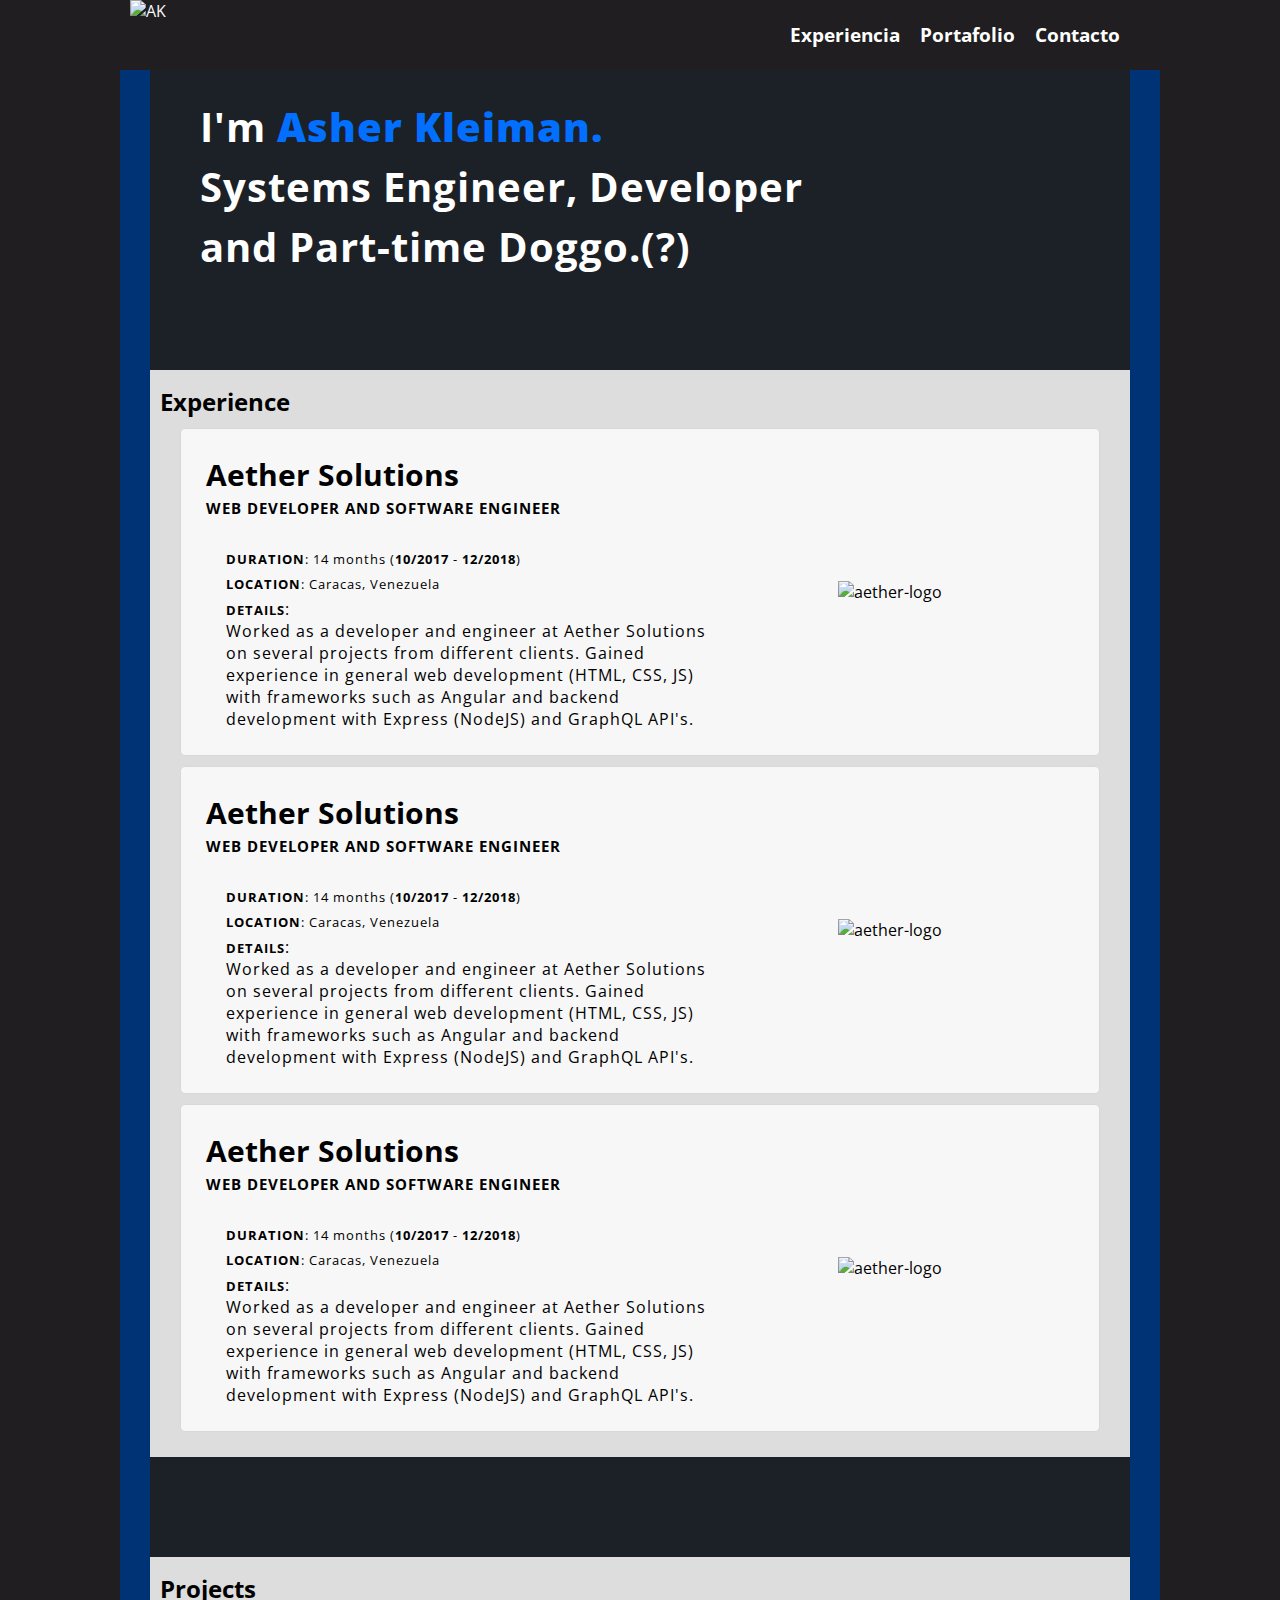
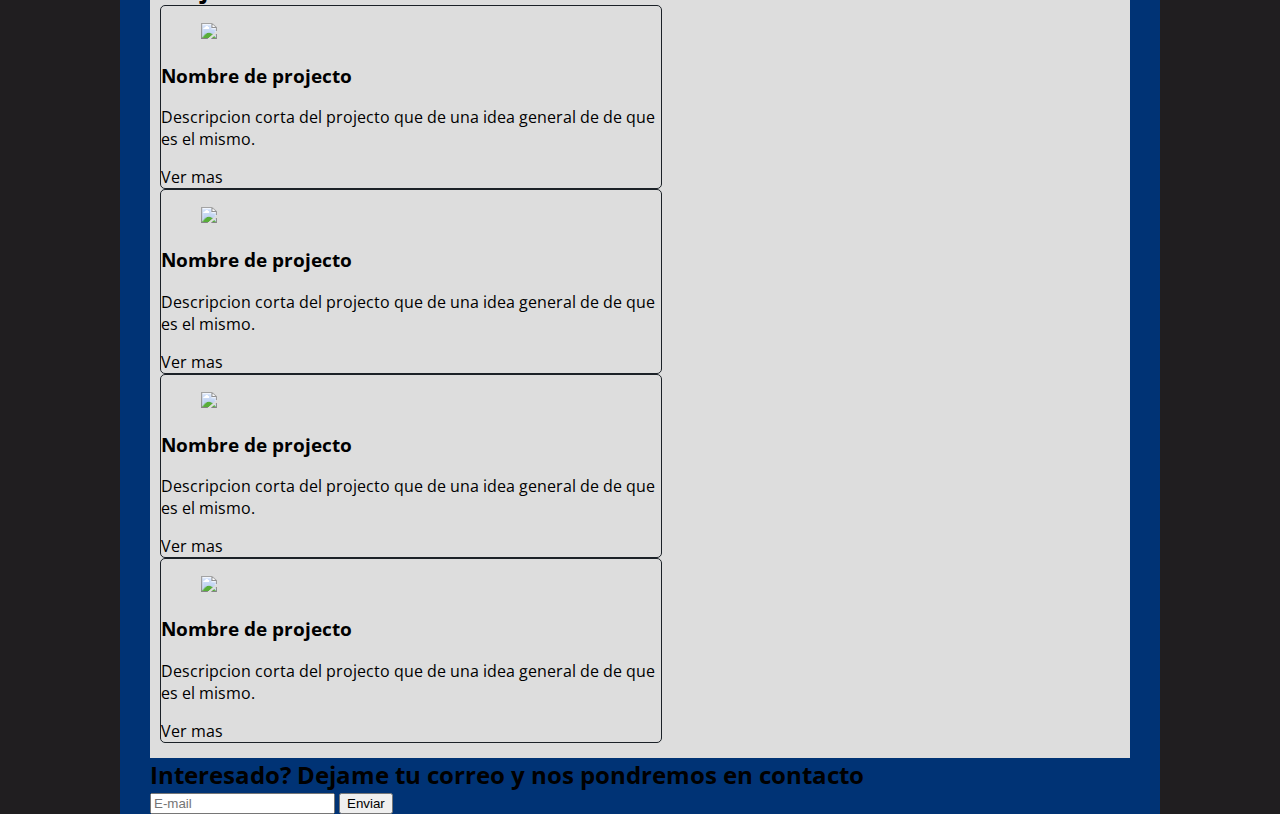
==== src/index.html @ 433022d7 "Firebase hosting added" ====
<!DOCTYPE html>
<html lang="es">
    <head>
        <meta charset="UTF-8"/>
        <title>Asher Kleiman</title>
        <link rel="icon" type="image/png" href="images/favicon.png">
        <link rel="stylesheet" href="styles.css">
    </head>
    <body>
        <div class="container-big">
            <header class="header">
                <figure class="logo">
                    <img src="images/logo.svg" alt="AK">
                </figure>
                <nav class="menu">
                    <ol>
                        <li>
                            <a href="#experience">Experiencia</a>
                        </li>
                        <li>
                            <a href="#portfolio">Portafolio</a>
                        </li>                    
                        <li>
                            <a href="#contact">Contacto</a>
                        </li>
                    </ol>
                </nav>
            </header>
            <div class="container">
                <section class="home">
                    <h1>
                        I'm <strong>Asher Kleiman.<br></strong>Systems Engineer, Developer<br>and Part-time Doggo.(?)
                    </h1>
                </section>
                <section class="experience" id="experience">
                    <h2>Experience</h2>
                    <article class="job">
                        <div class="job-details">
                            <h3 class="job-title">Aether Solutions</h3>
                            <h6 class="job-position">Web developer and Software Engineer</h6>
                            <p class="job-date"><small><strong class="job-subtitle">Duration</strong>: 14 months (<strong>10/2017</strong> - <strong>12/2018</strong>)</small></p>
                            <p class="job-location"><small><strong class="job-subtitle">Location</strong>: Caracas, Venezuela</small></p>
                            <p class="job-description">
                                <strong class="job-subtitle">Details</strong>:<br>
                                Worked as a developer and engineer at Aether Solutions
                                    on several projects from different clients. Gained experience
                                    in general web development (HTML, CSS, JS) with frameworks such as Angular
                                    and backend development with Express (NodeJS) and GraphQL API's.
                                </p>
                        </div>
                        <figure class="job-img-container">
                            <img class="job-img" src="images/aether-logo.png" alt="aether-logo">
                        </figure>
                    </article>
                    <article class="job">
                        <div class="job-details">
                            <h3 class="job-title">Aether Solutions</h3>
                            <h6 class="job-position">Web developer and Software Engineer</h6>
                            <p class="job-date"><small><strong class="job-subtitle">Duration</strong>: 14 months (<strong>10/2017</strong> - <strong>12/2018</strong>)</small></p>
                            <p class="job-location"><small><strong class="job-subtitle">Location</strong>: Caracas, Venezuela</small></p>
                            <p class="job-description">
                                <strong class="job-subtitle">Details</strong>:<br>
                                Worked as a developer and engineer at Aether Solutions
                                    on several projects from different clients. Gained experience
                                    in general web development (HTML, CSS, JS) with frameworks such as Angular
                                    and backend development with Express (NodeJS) and GraphQL API's.
                                </p>
                        </div>
                        <figure class="job-img-container">
                            <img class="job-img" src="images/aether-logo.png" alt="aether-logo">
                        </figure>
                    </article>
                    <article class="job">
                        <div class="job-details">
                            <h3 class="job-title">Aether Solutions</h3>
                            <h6 class="job-position">Web developer and Software Engineer</h6>
                            <p class="job-date"><small><strong class="job-subtitle">Duration</strong>: 14 months (<strong>10/2017</strong> - <strong>12/2018</strong>)</small></p>
                            <p class="job-location"><small><strong class="job-subtitle">Location</strong>: Caracas, Venezuela</small></p>
                            <p class="job-description">
                                <strong class="job-subtitle">Details</strong>:<br>
                                Worked as a developer and engineer at Aether Solutions
                                    on several projects from different clients. Gained experience
                                    in general web development (HTML, CSS, JS) with frameworks such as Angular
                                    and backend development with Express (NodeJS) and GraphQL API's.
                                </p>
                        </div>
                        <figure class="job-img-container">
                            <img class="job-img" src="images/aether-logo.png" alt="aether-logo">
                        </figure>
                    </article>
                </section>
                <section class="skills">

                </section>
                <section id="portfolio" class="portfolio">
                    <h2>Projects</h2>
                    <div class="project-container">
                        <article class="project">
                            <figure class="project-image-container">
                                <img class="project-image" src="images/5a37f44f8dd244.9626309515136164635809.png"  width="400"/>
                            </figure>
                            <h3 class="project-title">Nombre de projecto</h3>
                            <p class="project-description">Descripcion corta del projecto que de una idea general de de que es el mismo.</p>
                            <a class="project-url">Ver mas</a>
                        </article>
                        <article class="project">
                            <figure class="project-image-container">
                                <img class="project-image" src="images/5a37f44f8dd244.9626309515136164635809.png"  width="400"/>
                            </figure>
                            <h3 class="project-title">Nombre de projecto</h3>
                            <p class="project-description">Descripcion corta del projecto que de una idea general de de que es el mismo.</p>
                            <a class="project-url">Ver mas</a>
                        </article>
                        <article class="project">
                            <figure class="project-image-container">
                                <img class="project-image" src="images/5a37f44f8dd244.9626309515136164635809.png"  width="400"/>
                            </figure>
                            <h3 class="project-title">Nombre de projecto</h3>
                            <p class="project-description">Descripcion corta del projecto que de una idea general de de que es el mismo.</p>
                            <a class="project-url">Ver mas</a>
                        </article>
                        <article class="project">
                            <figure class="project-image-container">
                                <img class="project-image" src="images/5a37f44f8dd244.9626309515136164635809.png"  width="400"/>
                            </figure>
                            <h3 class="project-title">Nombre de projecto</h3>
                            <p class="project-description">Descripcion corta del projecto que de una idea general de de que es el mismo.</p>
                            <a class="project-url">Ver mas</a>
                        </article>
                    </div>
                </section>
                <section id="contact" class="contact">
                    <h2>Interesado? Dejame tu correo y nos pondremos en contacto</h2>
                    <form action="/contacto/" class="form-mail">
                        <input type="text" placeholder="E-mail">
                        <button>Enviar</button>
                    </form>
                </section>
            </div>
            <footer></footer>
        </div>
    </body>
</html>
---- src/styles.css ----
@import url('https://fonts.googleapis.com/css?family=Open+Sans+Condensed:300');

/*
Dark Background: #201E20
Light text: #F7F7F7



*/

body {
    font-family: 'Open Sans Condensed';
    margin: 0;
}

h1{
    color: white;
    letter-spacing: 1px;
    line-height: 1.5;
    font-size: 40px;
}

h2 {
    margin: 0;
}

h1 strong {
    color: #026fff
}

img {
    max-width: 100%;
    max-height: 100%;
}

.container-big {
    background-color: #201e20;
    padding: 0 120px;
}

.header{
    background-color: #201e20;
    color: #F7F7F7;
    display: flex;
    justify-content: space-between;
    align-items: center;
    height: 70px;
}

.header .logo {
    margin: 0;
    height: inherit;
    margin-left: 10px;
    width: 100px
}

.header .menu {
    height: inherit;
    margin: 0 30px;
}

.header .menu ol{
    height: inherit;
    display: flex;
    justify-content: space-between;
    list-style: none;
    padding: 0;
    margin: 0;
    
}

.header .menu li{
    padding: 0;
    margin: 0;
    height: inherit;
}

.header .menu a {
    height: inherit;
    color: white;
    text-decoration: none;
    display: flex;
    align-items: center;
    padding: 0 10px;
    font-size: 19px;
    font-weight: bold;
}

.header .menu a:hover{
    color: #91818F;
    background: #000;
}

.container {
    background: #003375;
    padding: 0 30px;
}

.home {
    padding: 0 50px;
    background-image: url('images/kisspng-golden-retriever-labrador-retriever-poodle-bichon-golden-retriever-dog-5a7a40d1062ea5.3860964915179614250253.png');
    height: 300px;
    background-color: #1b2127;
    background-size: auto 300px;
    background-repeat: no-repeat;
    background-position-x: right;
    display: flex;
}

.experience{
    background: #ddd;
    margin: 0;
    display: block;
    padding: 15px 10px;

}

.job {
    background: #F7F7F7;
    max-height: 500px;
    margin: 10px 20px;
    border-width: 1px;
    border-color: #d8d8d8;
    border-style: solid;
    border-radius: 5px;
    padding: 25px;
    display: flex;
    justify-content: flex-start;

}

.job-details{
    max-width: 500px;
}

.job-title{
    margin: 0;
    font-size: 30px
}

.job-subtitle {
    text-transform: uppercase;
    font-size: 12.5px;
}

.job-position {
    font-size: 15px;
    margin-top: 3px;
    margin-bottom: 30px;
    letter-spacing: 1px;
    text-transform: uppercase;
}

.job-date, 
.job-location,
.job-description{
    margin-left: 20px;
    margin-top: 5px;
    margin-bottom: 0;
    letter-spacing: 1px
}

.job-date {
    font-size: 15px
}

.job-location {
    font-size: 15px
}

.job-img-container{
    margin: auto;
    width: auto;
    height: auto;
    display: flex;
    align-items: center;
    justify-content: center;
}

.job-img {
    display: block;
    width: auto;
    height: auto;
}

.skills {
    height: 100px;
    background: #1b2127
}

.portfolio {
    background: #ddd;
    margin: 0;
    display: block;
    padding: 15px 10px;
}

.project {
    width: 500px;
    border-width: 1px;
    border-color: #1b2127;
    border-style: solid;
    border-radius: 5px;
}
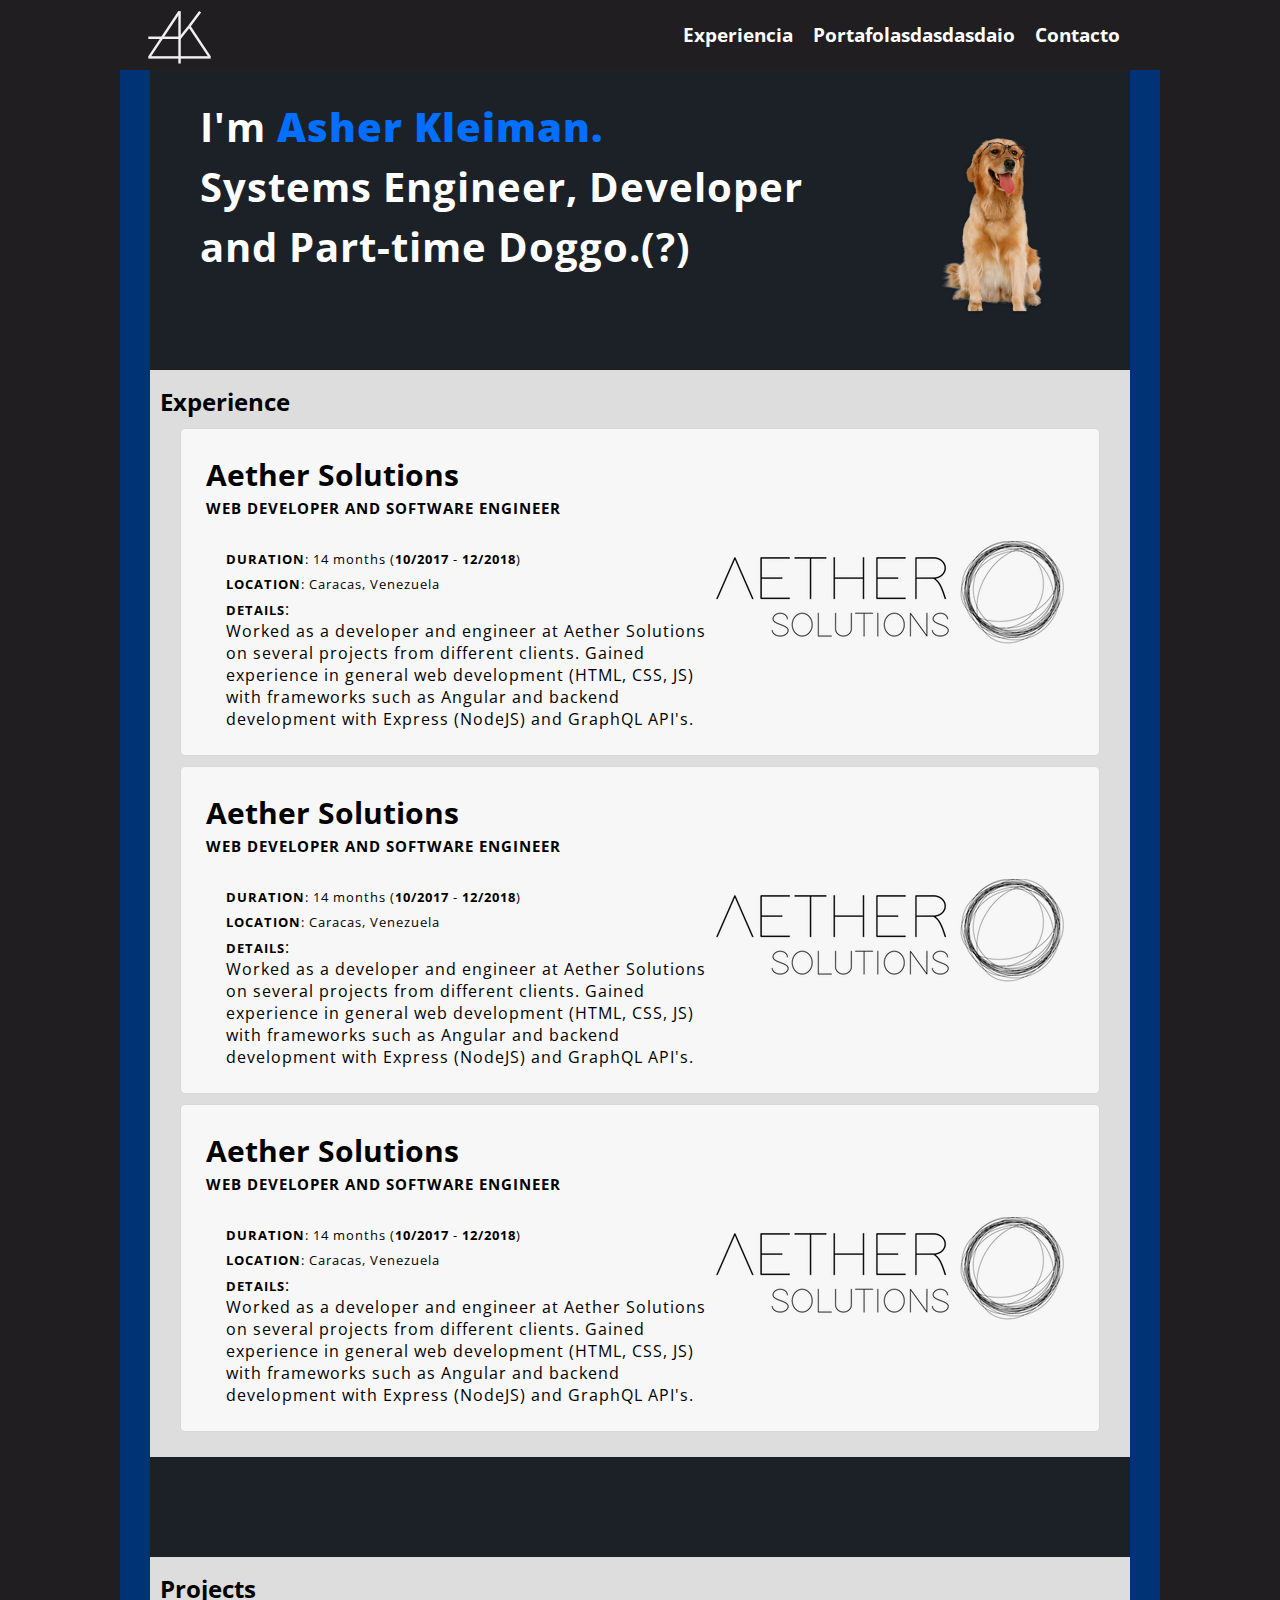
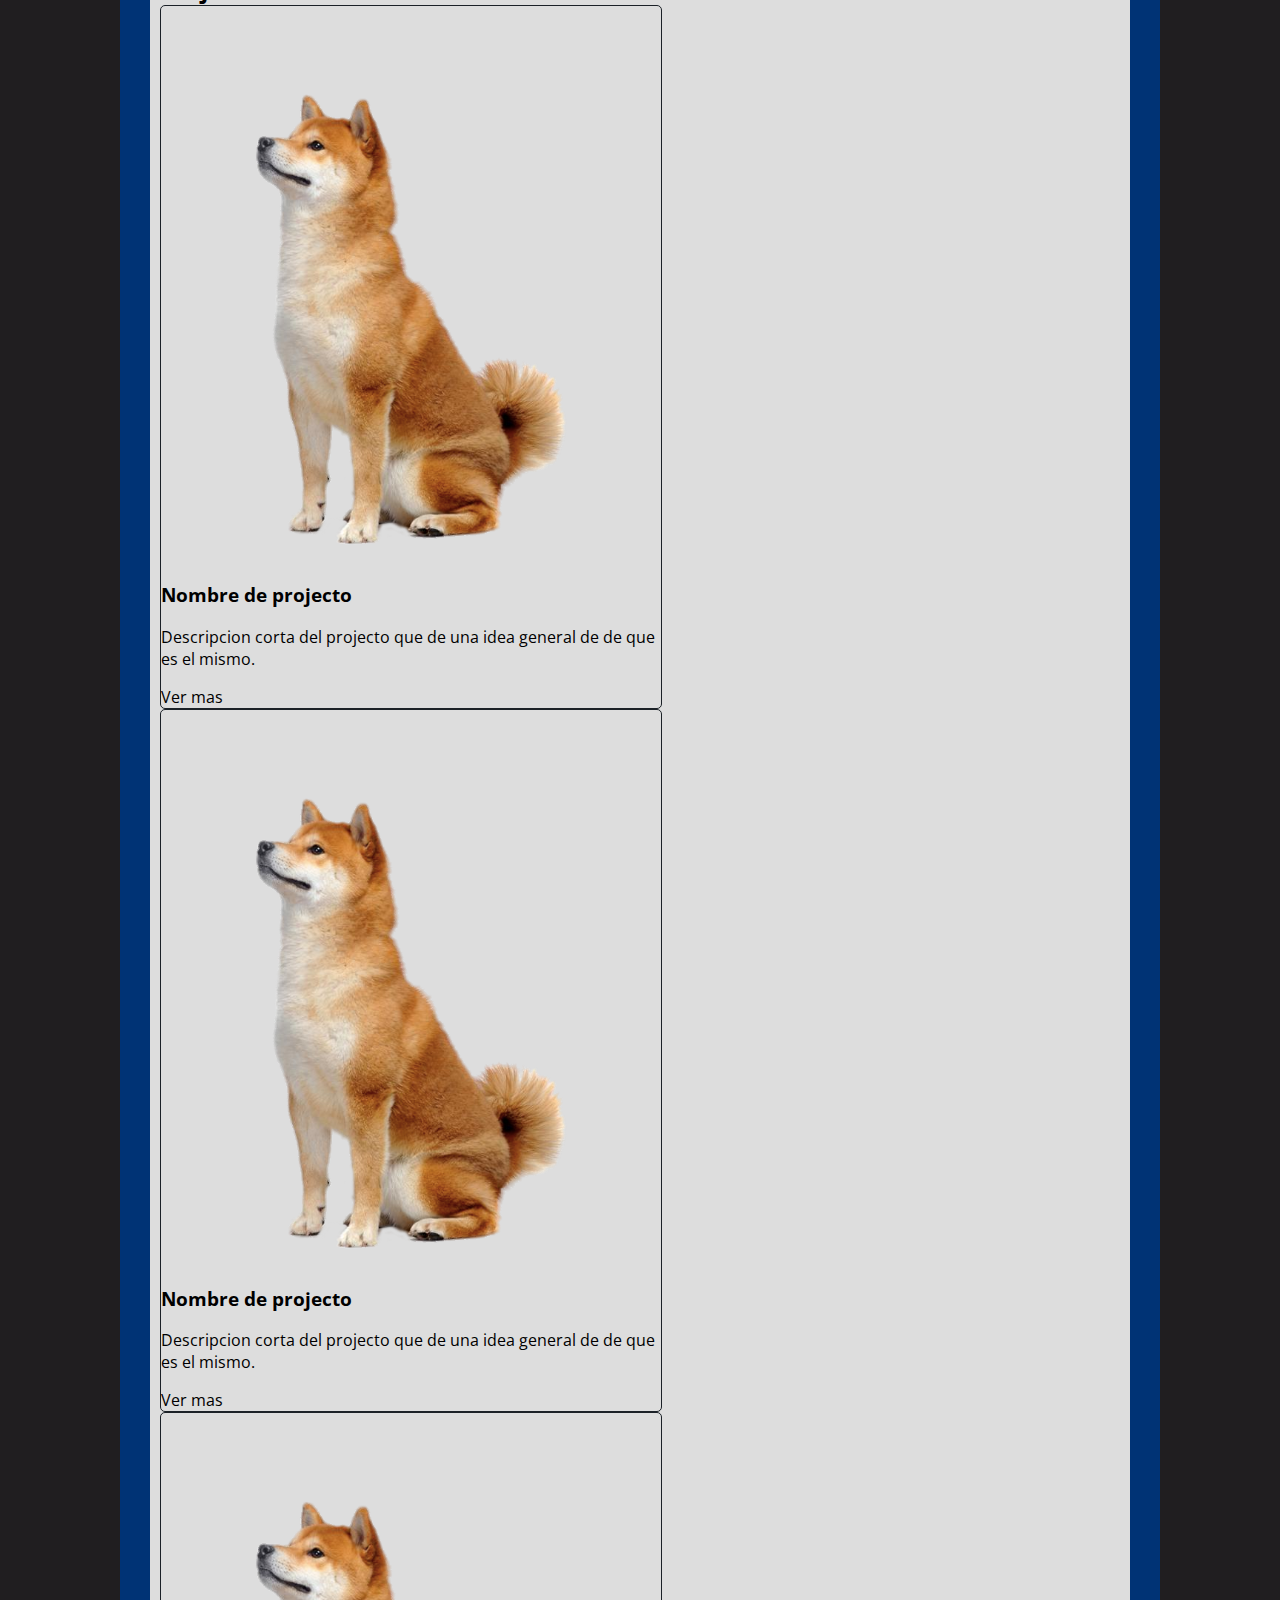
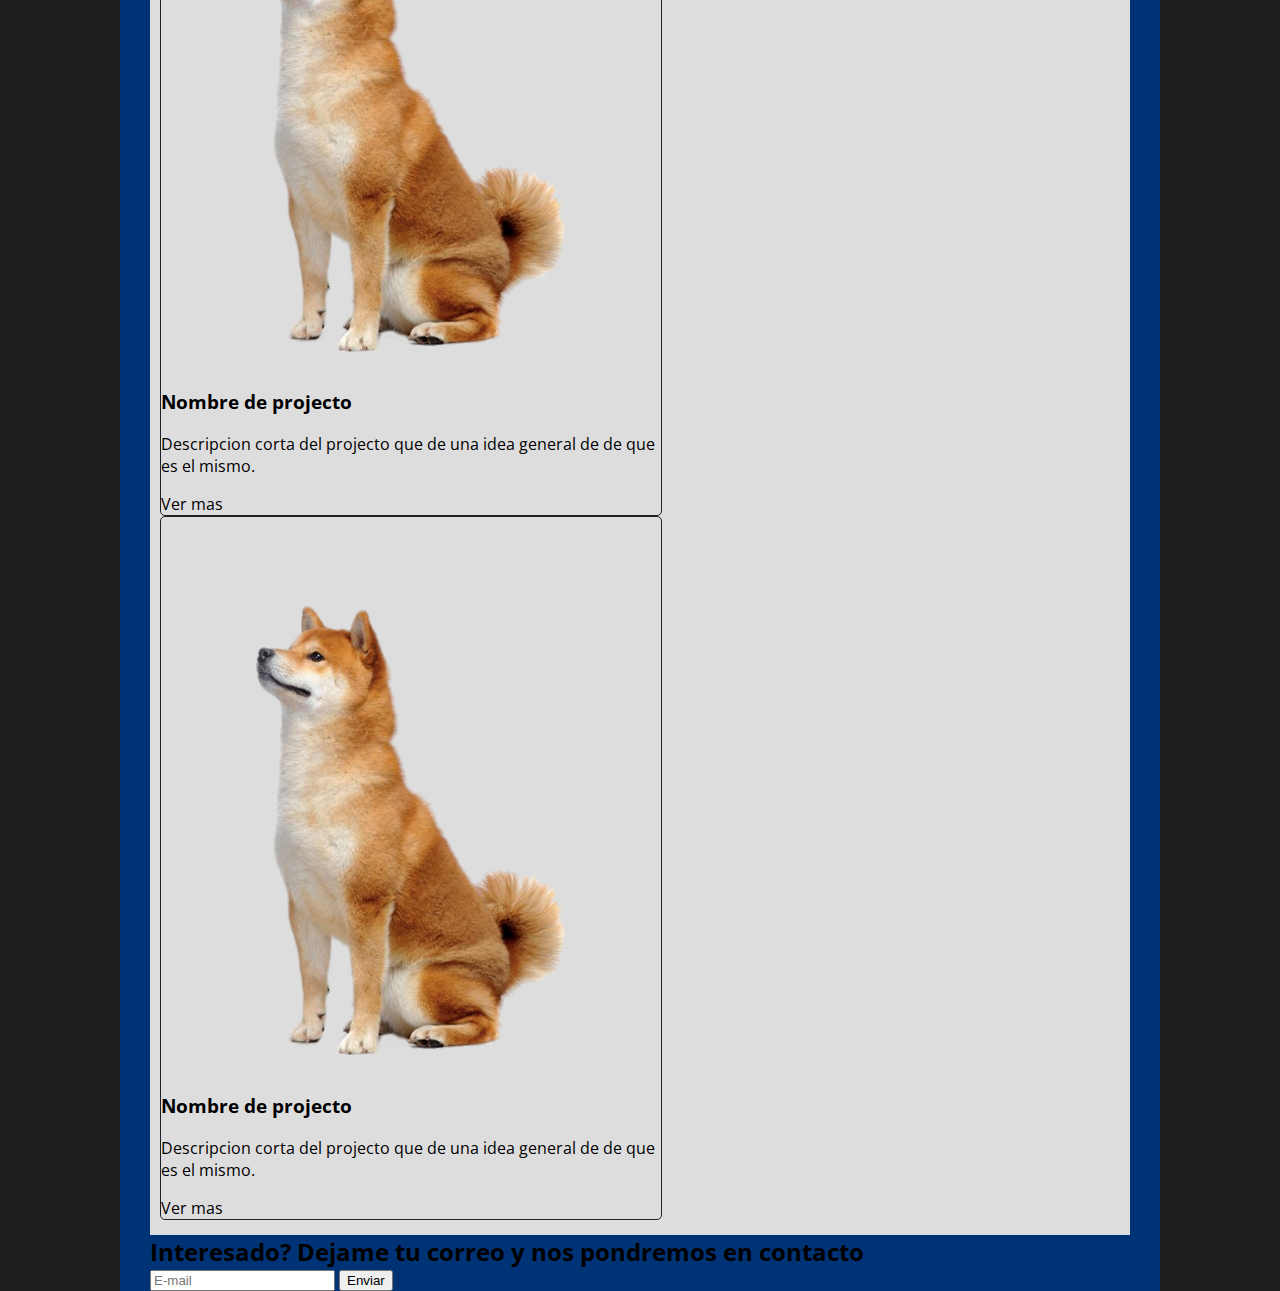
==== commit eb72258e: "added travis and test" ====
--- a/src/index.html
+++ b/src/index.html
@@ -18,7 +18,7 @@
                             <a href="#experience">Experiencia</a>
                         </li>
                         <li>
-                            <a href="#portfolio">Portafolio</a>
+                            <a href="#portfolio">Portafolasdasdasdaio</a>
                         </li>                    
                         <li>
                             <a href="#contact">Contacto</a>
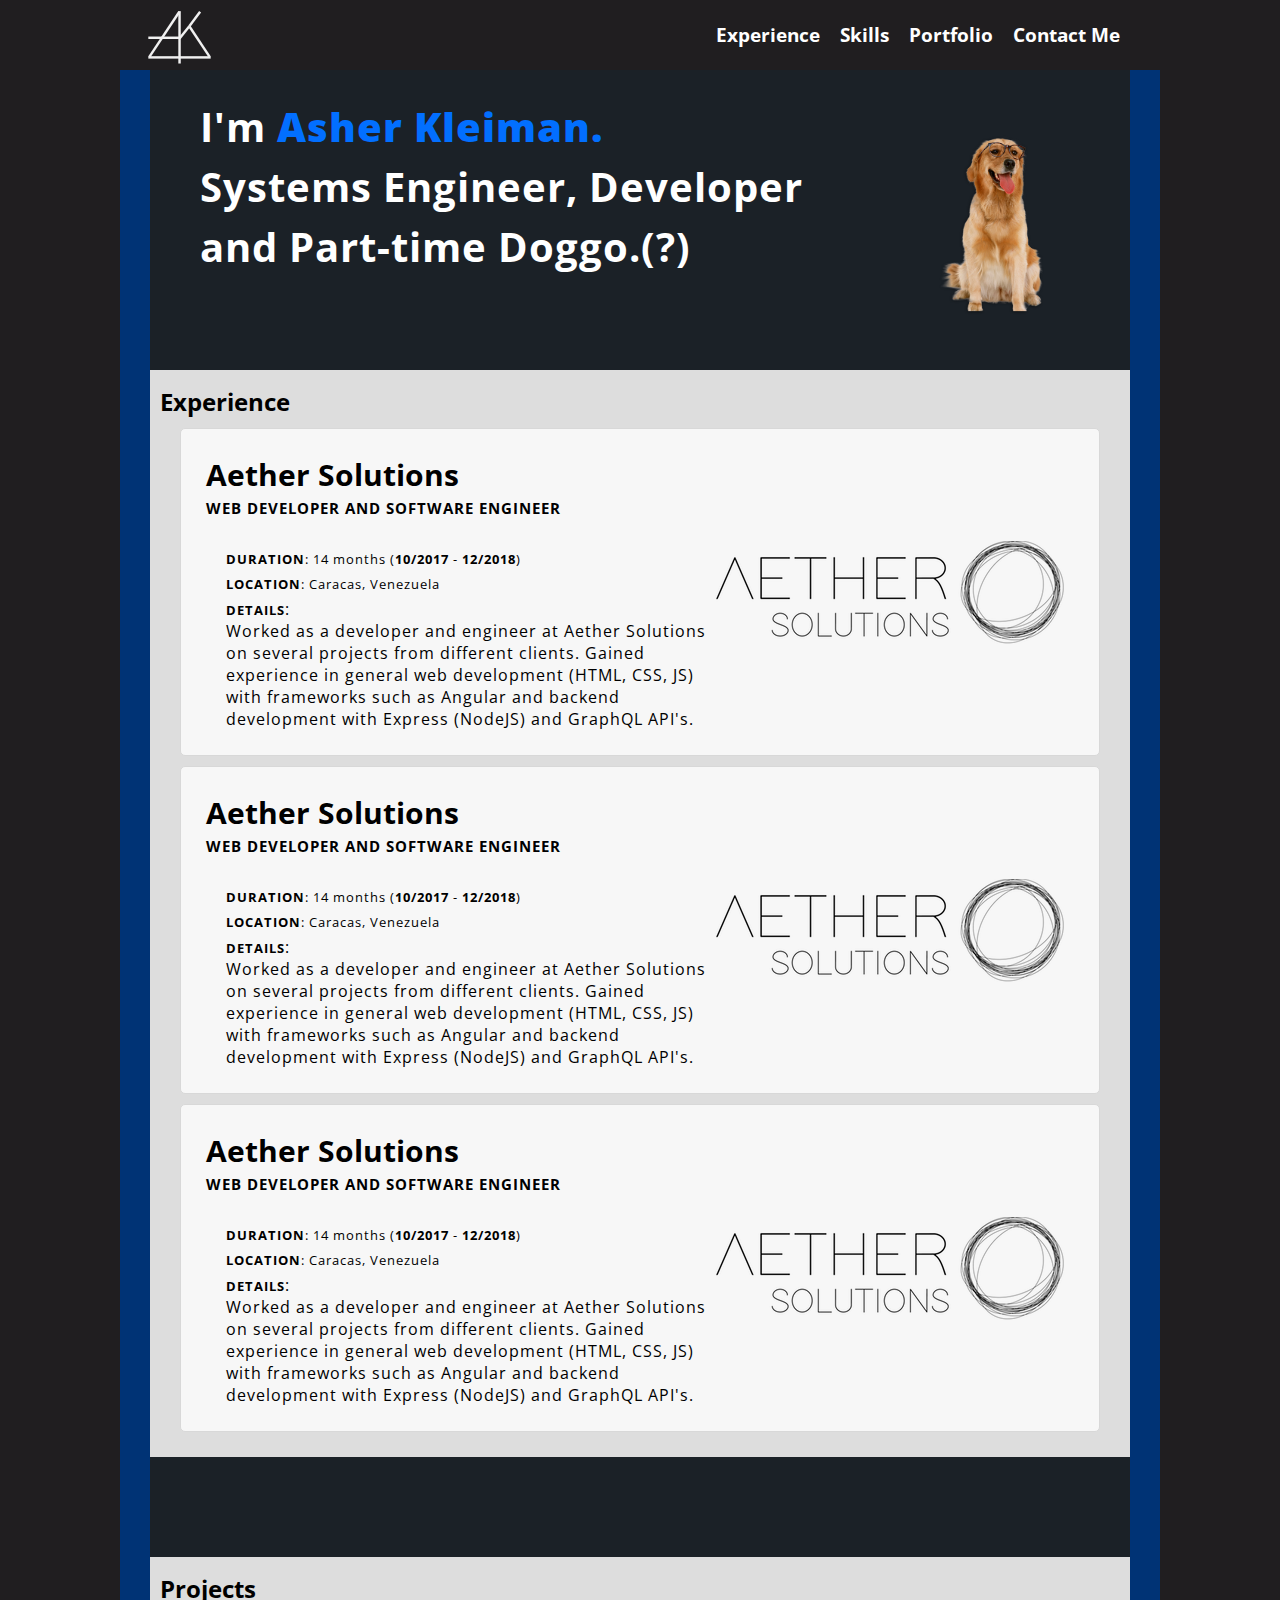
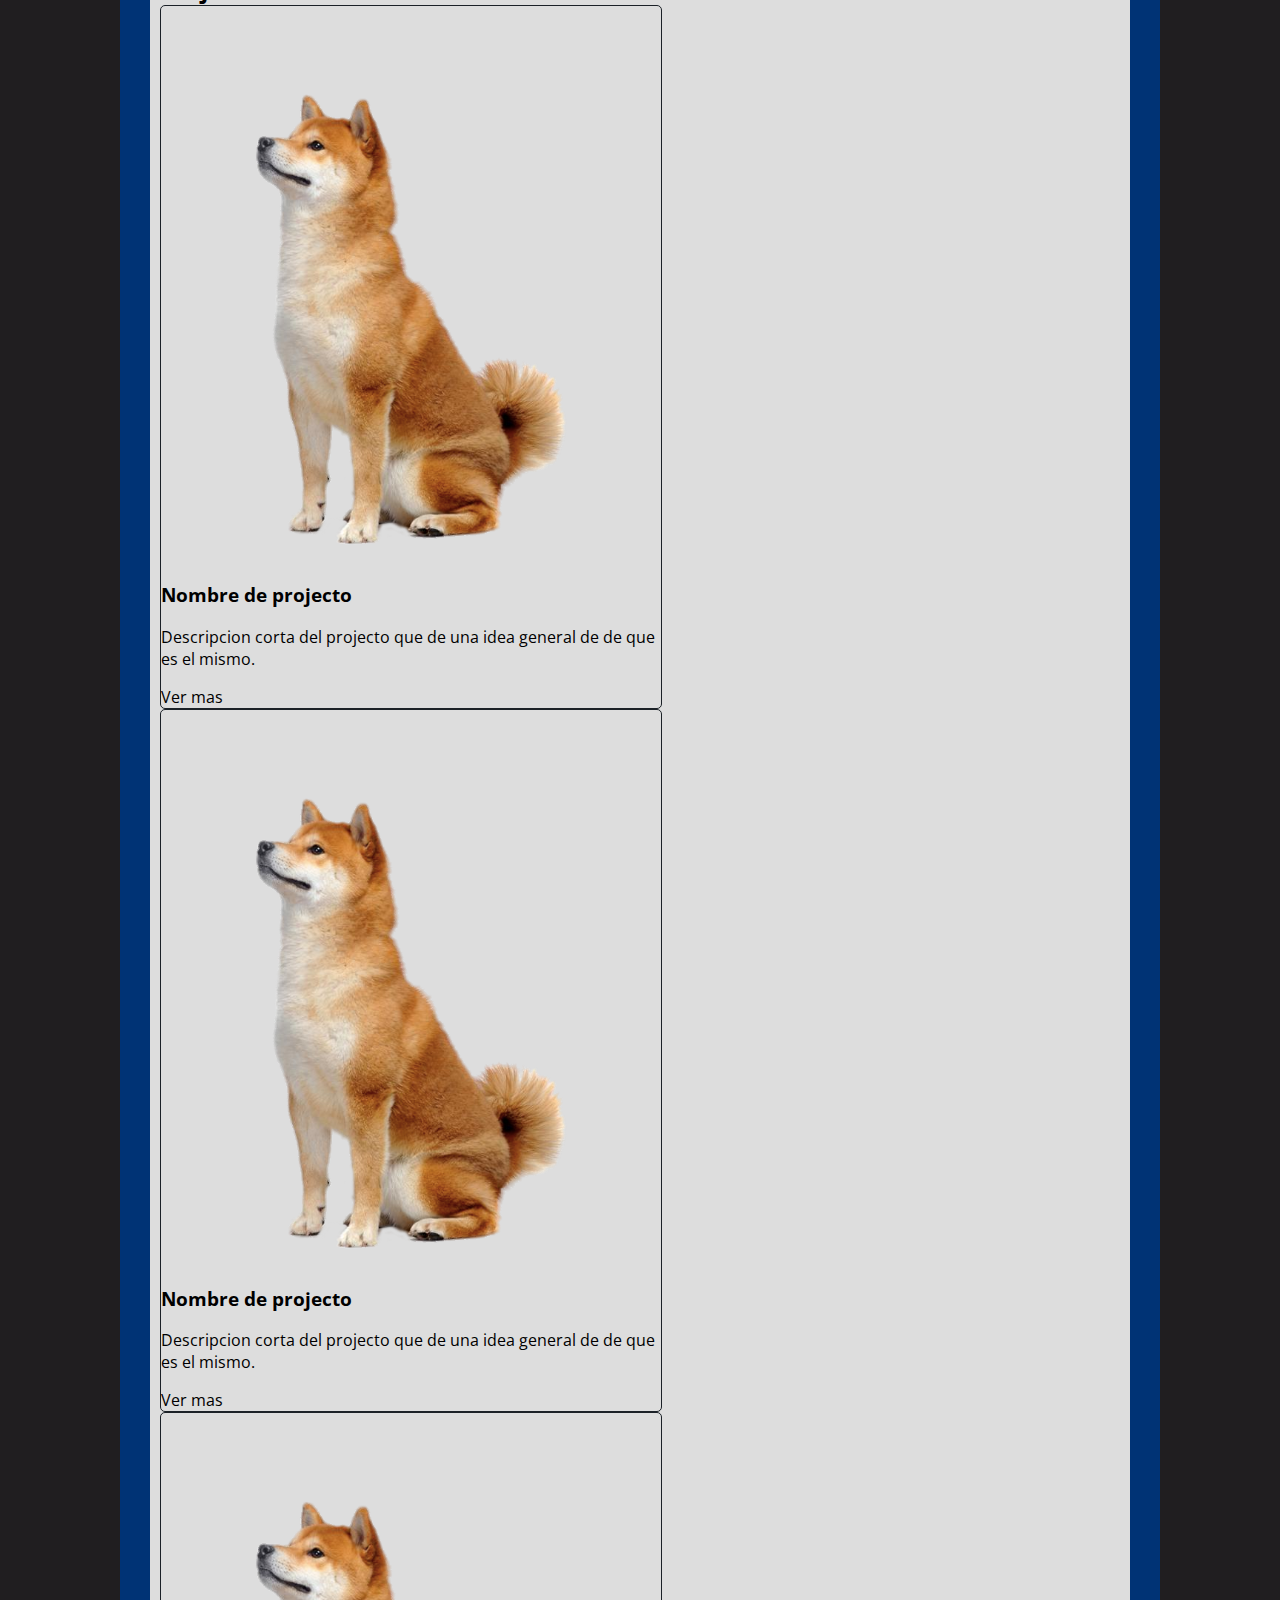
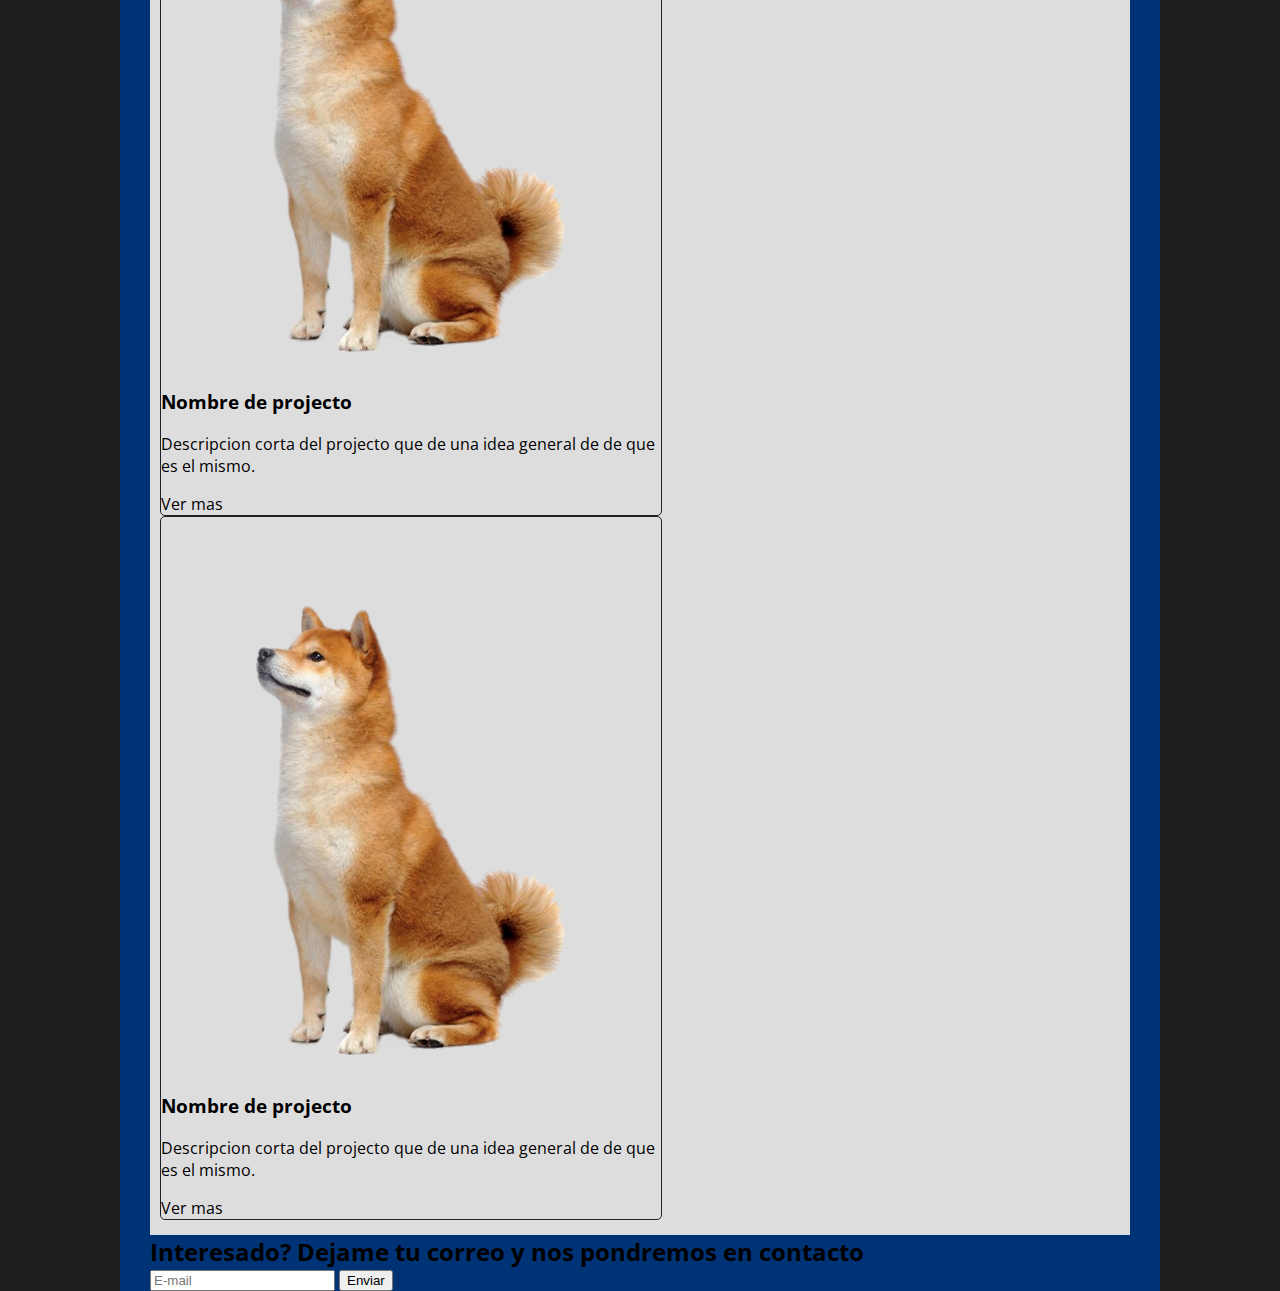
==== commit beb2e5f8: "change lang in navbar" ====
--- a/src/index.html
+++ b/src/index.html
@@ -15,13 +15,16 @@
                 <nav class="menu">
                     <ol>
                         <li>
-                            <a href="#experience">Experiencia</a>
+                            <a href="#experience">Experience</a>
                         </li>
                         <li>
-                            <a href="#portfolio">Portafolasdasdasdaio</a>
+                            <a href="#skills">Skills</a>
+                        </li>
+                        <li>
+                            <a href="#portfolio">Portfolio</a>
                         </li>                    
                         <li>
-                            <a href="#contact">Contacto</a>
+                            <a href="#contact">Contact Me</a>
                         </li>
                     </ol>
                 </nav>
@@ -89,7 +92,7 @@
                         </figure>
                     </article>
                 </section>
-                <section class="skills">
+                <section class="skills" id="skills">
 
                 </section>
                 <section id="portfolio" class="portfolio">
